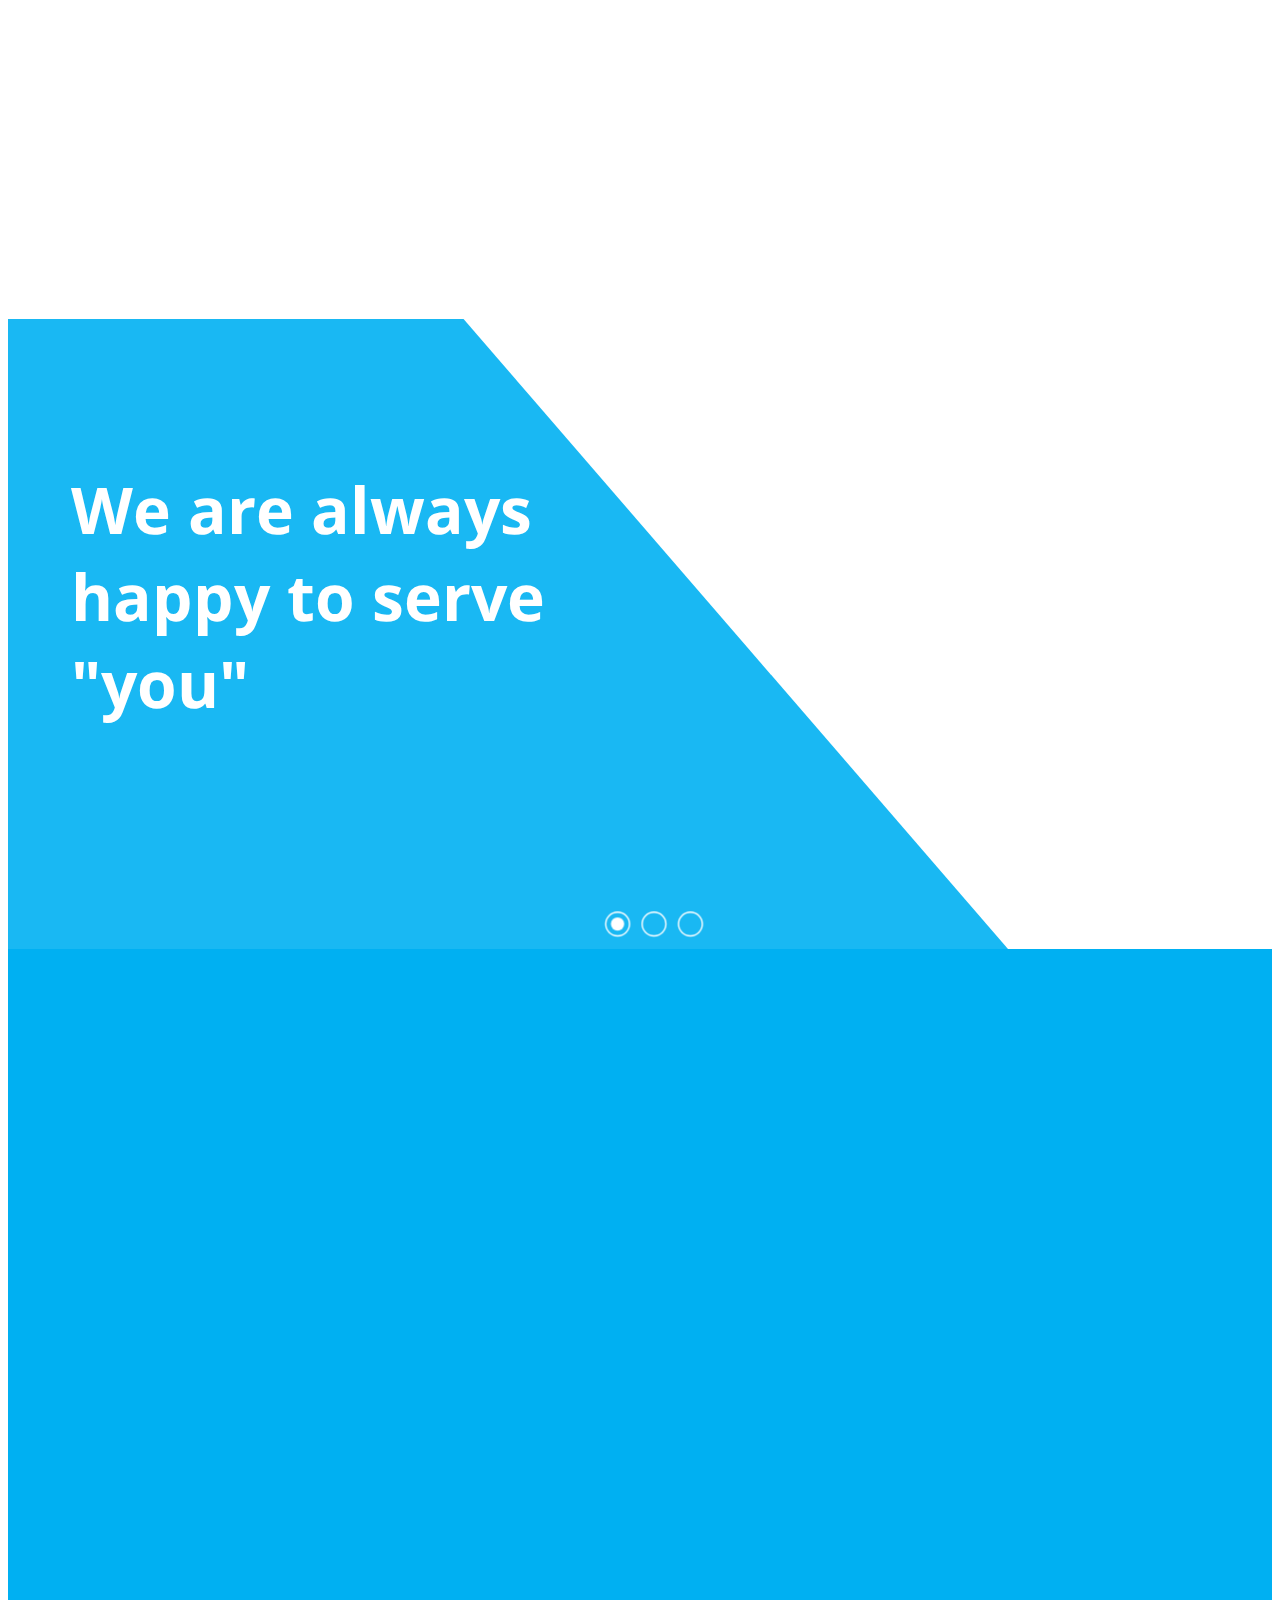
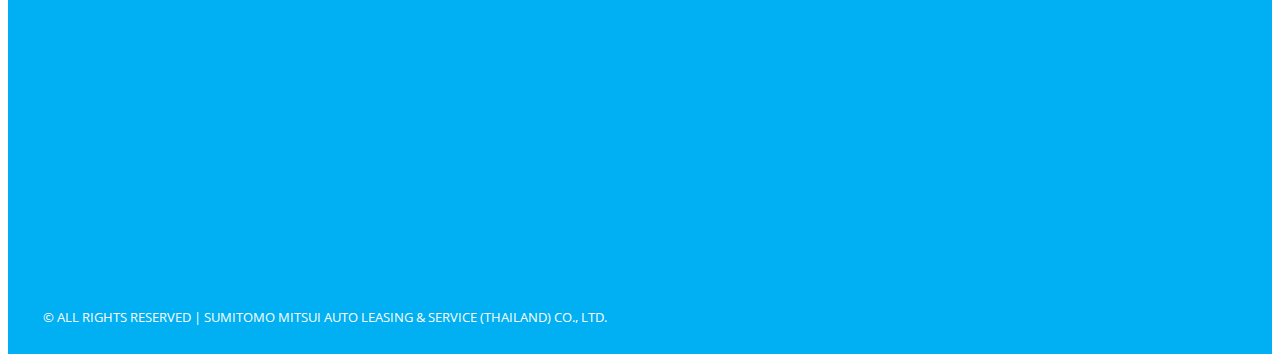
==== sumitomo-mitsui/index.html @ 1527c3fe "Add sumimoto" ====
<!doctype html>
<html lang="en">
  <head>
    <!-- Required meta tags -->
    <meta charset="utf-8">
    <meta name="viewport" content="width=device-width, initial-scale=1">
    <link rel="preconnect" href="https://fonts.googleapis.com">
    <link rel="preconnect" href="https://fonts.gstatic.com" crossorigin>
    <link href="https://fonts.googleapis.com/css2?family=Kanit:wght@100;200;300;400;500;600;700&family=Open+Sans:wght@300;400;600&display=swap" rel="stylesheet">

    <script src="https://code.jquery.com/jquery-3.6.0.min.js" integrity="sha256-/xUj+3OJU5yExlq6GSYGSHk7tPXikynS7ogEvDej/m4=" crossorigin="anonymous"></script>

    <style>
      /* General Css
      *****************************************/
      body, html{
        overflow-x: hidden;
        font-family: 'Open Sans', sans-serif!important;
      }


    </style>

    <link rel="stylesheet" href="asset/style.css">
    <link rel="stylesheet" href="asset/animate.css">
    <!-- Bootstrap CSS -->
    <link href="https://cdn.jsdelivr.net/npm/bootstrap@5.0.2/dist/css/bootstrap.min.css" rel="stylesheet" integrity="sha384-EVSTQN3/azprG1Anm3QDgpJLIm9Nao0Yz1ztcQTwFspd3yD65VohhpuuCOmLASjC" crossorigin="anonymous">

  <title>Sumitomo mitsui</title>
  </head>
  <body>
    <div class="menu-content">
      <div class="menu-content-frame">
            <div>
              <a class="nav-link active" href="#">home</a>
              <a class="nav-link" href="#">about us</a>
              <a class="nav-link" href="#">product & service</a>
              <a class="nav-link" href="#">news</a>
              <a class="nav-link" href="#">contact us</a>
              <a class="nav-link" href="#">careers</a>
            </div>
            <hr/>
            <div class="d-flex justify-content-center">
              <a class="nav-link language-select" href="#"><img class="wpml-ls-flag" src="https://smauto.co.th/wp-content/plugins/sitepress-multilingual-cms/res/flags/ja.png" alt=""> 日本語</a>
              <a class="nav-link language-select" href="#"><img class="wpml-ls-flag" src="https://smauto.co.th/wp-content/plugins/sitepress-multilingual-cms/res/flags/th.png" alt=""> ไทย</a>
            </div>
      </div>
    </div>
    <header>
      <div class="navbar">
        <div class="logo hasanimate fadeleft">
          <a href="#">
            <picture>
              <source media="(min-width: 1200px)" srcset="sources/logo/logo.jpg">
              <source media="(max-width: 1200px)" srcset="sources/logo/logo-mobile.jpg">
              <img src="sources/logo/logo-2.jpg">
            </picture>
          </a>
        </div>
        <div class="nav-desktop hasanimate faderight">
          <ul class="nav">
            <li class="nav-item">
              <a class="nav-link active" href="#">home</a>
            </li>
            <li class="nav-item">
              <a class="nav-link" href="#">about us</a>
            </li>
            <li class="nav-item">
              <a class="nav-link" href="#">product & service</a>
            </li>
            <li class="nav-item">
              <a class="nav-link" href="#">news</a>
            </li>
            <li class="nav-item">
              <a class="nav-link" href="#">contact us</a>
            </li>
            <li class="nav-item">
              <a class="nav-link" href="#">careers</a>
            </li>
            <li class="nav-item language-sep">
              <a class="nav-link language-select" href="#"><img class="wpml-ls-flag" src="https://smauto.co.th/wp-content/plugins/sitepress-multilingual-cms/res/flags/ja.png" alt=""> 日本語</a>
            </li>
            <li class="nav-item">
              <a class="nav-link language-select" href="#"><img class="wpml-ls-flag" src="https://smauto.co.th/wp-content/plugins/sitepress-multilingual-cms/res/flags/th.png" alt=""> ไทย</a>
            </li>
          </ul>
        </div>
        <div class="nav-mobile">
          <svg class="open-ham" viewBox="0 0 100 90" width="25" height="30">
            <rect width="100" height="10"></rect>
            <rect y="30" width="100" height="10"></rect>
            <rect y="60" width="100" height="10"></rect>
          </svg>
          <span class="open-ham">menu</span>
          <svg class="close-ham" viewPort="0 0 100 90" width="25" height="30">
              <line x1="1" y1="25"
                    x2="25" y2="1"
                    stroke="black"
                    stroke-width="2"/>
              <line x1="1" y1="1"
                    x2="25" y2="25"
                    stroke="black"
                    stroke-width="2"/>
          </svg>
        </div>
      </div>
    </header>

    <section id="herobanner">
      <div class="slider-container">
        <div class="slider-control left inactive"></div>
        <div class="slider-control right"></div>
        <ul class="slider-pagi p-0"></ul>
        <div class="slider">
          <div class="slide slide-0 active">
            <div class="slide__bg"></div>
            <div class="slide__content">
              <svg class="slide__overlay" viewBox="0 0 720 405" preserveAspectRatio="xMaxYMax slice">
                <path class="slide__overlay-path" d="M0,0 150,0 500,405 0,405" />
              </svg>
              <div class="slide__text">
                <h2 class="slide__text-heading">We are always happy to serve "you"</h2>
                <!-- <p class="slide__text-desc">Lorem ipsum dolor sit amet, consectetur adipisicing elit. Distinctio veniam minus illo debitis nihil animi facere, doloremque voluptate tempore quia. Lorem ipsum dolor sit amet, consectetur adipisicing elit. Distinctio veniam minus illo debitis nihil animi facere, doloremque voluptate tempore quia.</p> -->
              </div>
            </div>
          </div>
          <div class="slide slide-1 ">
            <div class="slide__bg"></div>
            <div class="slide__content">
              <svg class="slide__overlay" viewBox="0 0 720 405" preserveAspectRatio="xMaxYMax slice">
                <path class="slide__overlay-path" d="M0,0 150,0 500,405 0,405" />
              </svg>
              <div class="slide__text">
                <h2 class="slide__text-heading">Answer 24 network emegency call</h2>
                <!-- <p class="slide__text-desc">Lorem ipsum dolor sit amet, consectetur adipisicing elit. Distinctio veniam minus illo debitis nihil animi facere, doloremque voluptate tempore quia. Lorem ipsum dolor sit amet, consectetur adipisicing elit. Distinctio veniam minus illo debitis nihil animi facere, doloremque voluptate tempore quia.</p> -->
              </div>
            </div>
          </div>
          <div class="slide slide-2">
            <div class="slide__bg"></div>
            <div class="slide__content">
              <svg class="slide__overlay" viewBox="0 0 720 405" preserveAspectRatio="xMaxYMax slice">
                <path class="slide__overlay-path" d="M0,0 150,0 500,405 0,405" />
              </svg>
              <div class="slide__text">
                <h2 class="slide__text-heading">Driving beyond... with you</h2>
                <!-- <p class="slide__text-desc">Lorem ipsum dolor sit amet, consectetur adipisicing elit. Distinctio veniam minus illo debitis nihil animi facere, doloremque voluptate tempore quia. Lorem ipsum dolor sit amet, consectetur adipisicing elit. Distinctio veniam minus illo debitis nihil animi facere, doloremque voluptate tempore quia.</p> -->
              </div>
            </div>
          </div>
        </div>
      </div>
    </section>


    <footer>
      <div class="footer-frame">
        <div class="footer-contact row">
          <div class="col-12 col-md-3 col-lg-3 mb-5 mb-md-0 hasanimate fadeleft">
            <div class="foooter-img-frame">
              <img width="100%" src="sources/logo/logo-footer.png">
            </div>
          </div>
          <div class="col-12 col-md-4 col-lg-5 px-md-5 mb-5 mb-md-0 hasanimate fadeup">
            <div class="footer-contact-header">
              <h3>
                Quick link
              </h3>
              <hr/>
            </div>
            <div>
              <a href="#">
                <p>Home</p>
              </a>
            </div>
            <div>
              <a href="#">
                <p>About Us</p>
              </a>
            </div>
            <div>
              <a href="#">
                <p>Product & Service</p>
              </a>
            </div>
            <div>
              <a href="#">
                <p>News</p>
              </a>
            </div>
            <div>
              <a href="#">
                <p>Contact Us</p>
              </a>
            </div>
            <div>
              <a href="#">
                <p class="mb-0">Careers</p>
              </a>
            </div>
          </div>
          <div class="col-12 col-md-5 col-lg-4 px-md-5 hasanimate faderight">
            <div class="footer-contact-header">
              <h3>
                Contact
              </h3>
              <hr/>
            </div>
            <div>
              <p>
                <span>
                  <svg width="16" height="16" fill="currentColor" viewBox="0 0 16 16">
                    <path d="M8 16s6-5.686 6-10A6 6 0 0 0 2 6c0 4.314 6 10 6 10zm0-7a3 3 0 1 1 0-6 3 3 0 0 1 0 6z"/>
                  </svg>
                </span><span>161 Nantawan Building, 17th Floor, Rajdamri Rd., Lumpinee, Pathumwan, Bangkok 10330</span></p>
            </div>
            <div>
              <p>
                <span>
                  <svg width="16" height="16" fill="currentColor" viewBox="0 0 16 16">
                  <path d="M.05 3.555A2 2 0 0 1 2 2h12a2 2 0 0 1 1.95 1.555L8 8.414.05 3.555zM0 4.697v7.104l5.803-3.558L0 4.697zM6.761 8.83l-6.57 4.027A2 2 0 0 0 2 14h12a2 2 0 0 0 1.808-1.144l-6.57-4.027L8 9.586l-1.239-.757zm3.436-.586L16 11.801V4.697l-5.803 3.546z"/>
                  </svg>
                </span><span>sales@smauto.co.th</span></p>
            </div>
            <div>
              <p>
              <span>
                  <svg width="16" height="16" fill="currentColor" viewBox="0 0 16 16">
                  <path fill-rule="evenodd" d="M1.885.511a1.745 1.745 0 0 1 2.61.163L6.29 2.98c.329.423.445.974.315 1.494l-.547 2.19a.678.678 0 0 0 .178.643l2.457 2.457a.678.678 0 0 0 .644.178l2.189-.547a1.745 1.745 0 0 1 1.494.315l2.306 1.794c.829.645.905 1.87.163 2.611l-1.034 1.034c-.74.74-1.846 1.065-2.877.702a18.634 18.634 0 0 1-7.01-4.42 18.634 18.634 0 0 1-4.42-7.009c-.362-1.03-.037-2.137.703-2.877L1.885.511z"/>
                  </svg>
              </span><span>0-2252-9511</span></p>
            </div>
            <div>
              <p>
                <span class="fax">
                  <svg height="1792" viewBox="0 0 1792 1792" fill="currentColor" width="1792" xmlns="http://www.w3.org/2000/svg">
                    <path d="M288 384q66 0 113 47t47 113v1088q0 66-47 113t-113 47h-128q-66 0-113-47t-47-113v-1088q0-66 47-113t113-47h128zm1376 163q58 34 93 93t35 128v768q0 106-75 181t-181 75h-864q-66 0-113-47t-47-113v-1536q0-40 28-68t68-28h672q40 0 88 20t76 48l152 152q28 28 48 76t20 88v163zm-736 989v-128q0-14-9-23t-23-9h-128q-14 0-23 9t-9 23v128q0 14 9 23t23 9h128q14 0 23-9t9-23zm0-256v-128q0-14-9-23t-23-9h-128q-14 0-23 9t-9 23v128q0 14 9 23t23 9h128q14 0 23-9t9-23zm0-256v-128q0-14-9-23t-23-9h-128q-14 0-23 9t-9 23v128q0 14 9 23t23 9h128q14 0 23-9t9-23zm256 512v-128q0-14-9-23t-23-9h-128q-14 0-23 9t-9 23v128q0 14 9 23t23 9h128q14 0 23-9t9-23zm0-256v-128q0-14-9-23t-23-9h-128q-14 0-23 9t-9 23v128q0 14 9 23t23 9h128q14 0 23-9t9-23zm0-256v-128q0-14-9-23t-23-9h-128q-14 0-23 9t-9 23v128q0 14 9 23t23 9h128q14 0 23-9t9-23zm256 512v-128q0-14-9-23t-23-9h-128q-14 0-23 9t-9 23v128q0 14 9 23t23 9h128q14 0 23-9t9-23zm0-256v-128q0-14-9-23t-23-9h-128q-14 0-23 9t-9 23v128q0 14 9 23t23 9h128q14 0 23-9t9-23zm0-256v-128q0-14-9-23t-23-9h-128q-14 0-23 9t-9 23v128q0 14 9 23t23 9h128q14 0 23-9t9-23zm96-384v-256h-160q-40 0-68-28t-28-68v-160h-640v512h896z"/>
                  </svg>
                </span><span>0-2255-3130</span></p>
            </div>
            <div>
              <p>
              <span>
                <svg width="16" height="16" fill="currentColor" viewBox="0 0 16 16">
                <path d="M.05 3.555A2 2 0 0 1 2 2h12a2 2 0 0 1 1.95 1.555L8 8.414.05 3.555zM0 4.697v7.104l5.803-3.558L0 4.697zM6.761 8.83l-6.57 4.027A2 2 0 0 0 2 14h12a2 2 0 0 0 1.808-1.144l-6.57-4.027L8 9.586l-1.239-.757zm3.436-.586L16 11.801V4.697l-5.803 3.546z"/>
                </svg>
              </span><span>japandesk@smauto.co.th</span></p>
            </div>
            <div>
              <p>
                <span>
                  <svg width="16" height="16" fill="currentColor" viewBox="0 0 16 16">
                  <path fill-rule="evenodd" d="M1.885.511a1.745 1.745 0 0 1 2.61.163L6.29 2.98c.329.423.445.974.315 1.494l-.547 2.19a.678.678 0 0 0 .178.643l2.457 2.457a.678.678 0 0 0 .644.178l2.189-.547a1.745 1.745 0 0 1 1.494.315l2.306 1.794c.829.645.905 1.87.163 2.611l-1.034 1.034c-.74.74-1.846 1.065-2.877.702a18.634 18.634 0 0 1-7.01-4.42 18.634 18.634 0 0 1-4.42-7.009c-.362-1.03-.037-2.137.703-2.877L1.885.511z"/>
                  </svg>
                </span><span>0-2252-9511 ext.5206</span></p>
            </div>

            <div class="footer-contact-header mt-5">
              <h4>
                Apply job
              </h4>
              <hr/>
            </div>
            <div>
              <p>
              <span>
                <svg width="16" height="16" fill="currentColor" viewBox="0 0 16 16">
                <path d="M.05 3.555A2 2 0 0 1 2 2h12a2 2 0 0 1 1.95 1.555L8 8.414.05 3.555zM0 4.697v7.104l5.803-3.558L0 4.697zM6.761 8.83l-6.57 4.027A2 2 0 0 0 2 14h12a2 2 0 0 0 1.808-1.144l-6.57-4.027L8 9.586l-1.239-.757zm3.436-.586L16 11.801V4.697l-5.803 3.546z"/>
                </svg>
              </span><span>recruitment@smauto.co.th</span></p>
            </div>
          </div>
          <div class="col-12">
            <div class="copy-right mt-3">
              <p>
                © ALL RIGHTS RESERVED |  SUMITOMO MITSUI AUTO LEASING & SERVICE (THAILAND) CO., LTD.
              </p>
            </div>
          </div>
        </div>
      </div>
    </footer>

    <script>
    $(document).ready(function() {
      $(".open-ham, .close-ham").on('click', function(){
        $("body").toggleClass('expandmenu');
      });
      /* slide js
      *****************************************/
      var $slider = $(".slider"),
          $slideBGs = $(".slide__bg"),
          diff = 0,
          curSlide = 0,
          numOfSlides = $(".slide").length-1,
          animating = false,
          animTime = 500,
          autoSlideTimeout,
          autoSlideDelay = 6000,
          $pagination = $(".slider-pagi");

      function createBullets() {
        for (var i = 0; i < numOfSlides+1; i++) {
          var $li = $("<li class='slider-pagi__elem'></li>");
          $li.addClass("slider-pagi__elem-"+i).data("page", i);
          if (!i) $li.addClass("active");
          $pagination.append($li);
        }
      };
      createBullets();
      function manageControls() {
        $(".slider-control").removeClass("inactive");
        if (!curSlide) $(".slider-control.left").addClass("inactive");
        if (curSlide === numOfSlides) $(".slider-control.right").addClass("inactive");
      };
      function autoSlide() {
        autoSlideTimeout = setTimeout(function() {
          curSlide++;
          if (curSlide > numOfSlides) curSlide = 0;
          changeSlides();
        }, autoSlideDelay);
      };
      autoSlide();
      function changeSlides(instant) {
        if (!instant) {
          animating = true;
          manageControls();
          $slider.addClass("animating");
          $slider.css("top");
          $(".slide").removeClass("active");
          $(".slide-"+curSlide).addClass("active");
          setTimeout(function() {
            $slider.removeClass("animating");
            animating = false;
          }, animTime);
        }
        window.clearTimeout(autoSlideTimeout);
        $(".slider-pagi__elem").removeClass("active");
        $(".slider-pagi__elem-"+curSlide).addClass("active");
        $slider.css("transform", "translate3d("+ -curSlide*100 +"%,0,0)");
        $slideBGs.css("transform", "translate3d("+ curSlide*50 +"%,0,0)");
        diff = 0;
        autoSlide();
      }
      function navigateLeft() {
        if (animating) return;
        if (curSlide > 0) curSlide--;
        changeSlides();
      }
      function navigateRight() {
        if (animating) return;
        if (curSlide < numOfSlides) curSlide++;
        changeSlides();
      }
      $(document).on("mousedown touchstart", ".slider", function(e) {
        if (animating) return;
        window.clearTimeout(autoSlideTimeout);
        var startX = e.pageX || e.originalEvent.touches[0].pageX,
            winW = $(window).width();
        diff = 0;
        $(document).on("mousemove touchmove", function(e) {
          var x = e.pageX || e.originalEvent.touches[0].pageX;
          diff = (startX - x) / winW * 70;
          if ((!curSlide && diff < 0) || (curSlide === numOfSlides && diff > 0)) diff /= 2;
          $slider.css("transform", "translate3d("+ (-curSlide*100 - diff) +"%,0,0)");
          $slideBGs.css("transform", "translate3d("+ (curSlide*50 + diff/2) +"%,0,0)");
        });
      });
      $(document).on("mouseup touchend", function(e) {
        $(document).off("mousemove touchmove");
        if (animating) return;
        if (!diff) {
          changeSlides(true);
          return;
        }
        if (diff > -8 && diff < 8) {
          changeSlides();
          return;
        }
        if (diff <= -8) {
          navigateLeft();
        }
        if (diff >= 8) {
          navigateRight();
        }
      });
      $(document).on("click", ".slider-control", function() {
        if ($(this).hasClass("left")) {
          navigateLeft();
        } else {
          navigateRight();
        }
      });
      $(document).on("click", ".slider-pagi__elem", function() {
        curSlide = $(this).data("page");
        changeSlides();
      });
    });
    </script>

    <script src="https://cdn.jsdelivr.net/npm/bootstrap@5.0.2/dist/js/bootstrap.bundle.min.js" integrity="sha384-MrcW6ZMFYlzcLA8Nl+NtUVF0sA7MsXsP1UyJoMp4YLEuNSfAP+JcXn/tWtIaxVXM" crossorigin="anonymous"></script>
    <script>
      /* Paddingtop function
      *****************************************/
      $(window).on('resize load', function (){
        setTimeout(function(){
          var headerheight = $("header").innerHeight();
          $("#herobanner").css("padding-top", headerheight + 'px');
        }, 300);
      });

      /* Animate function
      *****************************************/
      $(window).on('scroll load', function (){
        	let elem = $('.hasanimate');
        	let isAnimate = 'active';
        	elem.each(function () {
        	let elemOffset = $(this).offset().top;
        	let scrollPos = $(window).scrollTop();
        	let wh = $(window).height();
        	if(scrollPos > elemOffset - wh + (wh / 3) ){
        		$(this).addClass(isAnimate);
        	}
        });
      });

      /* smooth scroll
      *****************************************/
      $('a[href^="#"]').click(function(event) {
      	var id = $(this).attr("href");
      	var ww = $(window).outerWidth();
      	if (ww < 751){
      		var offset = 58;
      	} else {
      		var offset = 77;
      	}
      	var target = $(id).offset().top - offset;
      	$('html, body').animate({scrollTop:target}, 500);
      	event.preventDefault();
      	return false;
      });

      $(".menu-content-frame .left-menu .menu-list .nav-link").on('click', function(){
          $("body").removeClass("menuexpand");
      });


    </script>

  </body>
</html>
---- sumitomo-mitsui/asset/style.css ----
/* Nav
*****************************************/
header{
  position: fixed!important;
  background-color: #ffffff;
  width: 100%;
  z-index: 20;
}
.navbar{
  padding: 0px 1vw;
  max-width: 1200px;
  margin: auto;
  text-transform: uppercase;
}
.navbar .logo img{
  max-width: 230px;
}
.navbar li{
  padding: 0px 15px;
}
.navbar .nav-link{
  position:relative;
  font-size: 1rem;
  line-height: 1;
  color:#000000;
  padding: 0;
}
.navbar .nav-link:not(.language-select)::after {
    position: absolute;
    bottom: -2px;
    left: 0;
    content: "";
    width: 100%;
    height: 1px;
    background: #00adee;
    transform: scale(0, 1);
    transform-origin: right top;
    transition: transform 0.3s;
}
.navbar .nav-link:hover{
  color:#00adee;
}
.navbar .nav-link:not(.language-select):hover::after {
    transform-origin: left top;
    transform: scale(1, 1);
}
.navbar .nav-link:not(.language-select).active{
  color:#00adee;
  font-weight: 600;
}
.navbar .nav-link:not(.language-select).active::after {
    transform-origin: left top;
    transform: scale(1, 1);
}
li.language-sep{
  border-left:1px solid #000000;
  padding-right:0px;
}
.nav-mobile, .menu-content-frame{
  display: none;
}
@media(max-width:1200px){
  .navbar .logo img{
    max-width: 100px;
  }
}
@media(max-width:992px){
  .navbar{
    padding: 0px 5vw;
  }
  .nav-desktop{
    display: none;
  }
  .nav-mobile{
    display: block;
    color:#000000;
    margin-top:21px;
  }
  .nav-mobile svg{
    fill:#000000;
  }
  .menu-content-frame{
    text-align: center;
    display: flex;
    background-color:#ffffff;
    width:100vw;
    height:0vh;
    overflow-y: scroll;
    position:fixed;
    justify-content: center;
    flex-direction: column;
    z-index: 10;
    pointer-events: none;
    opacity: 0;
  }
  .menu-content-frame hr{
    width: 0vw;
    margin:10px auto;
    transition: all 1.5s ease-in-out;
  }
  .menu-content-frame a.nav-link{
    display: block;
    color:#000000;
    font-size: 1.5rem;
    font-family: 'Open Sans', sans-serif!important;
    text-transform: uppercase;
    margin: 20px 0px;
    opacity: 0;
    transform: translatey(-100px);
    transition: all 0.5s ease-in-out;
  }
  .menu-content-frame a.nav-link.active{
    color:#00adee;
    text-decoration: underline;;
  }
  .navbar{
    padding: 0px 2vw!important;
  }
  .navbar .logo img{
    max-width: 120px;
  }
  .nav-mobile{
    margin-top:15px;
  }
  .ham:hover, .close-ham:hover{
    cursor:pointer;
  }
  .close-ham{
    display: none;
    font-family: 'Kanit', sans-serif!important;
    font-size: 2rem;
    line-height: 1;
  }
  .expandmenu .open-ham{
    display: none;
  }
  .open-ham{
    display: inline-block;
  }
  .expandmenu .close-ham{
    display: inline-block;
  }
  .expandmenu .menu-content-frame{
    height:100vh;
    opacity: 1;
    pointer-events: unset;
  }
  .expandmenu .menu-content-frame hr{
    width: 70vw;
  }
  .expandmenu .menu-content-frame a.nav-link{
    opacity: 1;
    transform: translatey(0);
  }

}
@media(max-width:500px){
  .navbar .logo img{
    max-width: 90px;
  }
  .menu-content-frame a.nav-link{
    font-size: 1.2rem;
    margin: 7px 0px;
  }
}


/* Footer
*****************************************/
footer{
  overflow-y: hidden;
  padding:30px 35px 15px 35px;
  /* background-color:#f3faff; */
  background-color: #00b0f2;
  color:#ffffff;
}
footer .footer-frame{
  max-width: 1200px;
  margin: 0 auto;
}
footer .footer-contact-header h3{
  margin-bottom:0px;
  padding-bottom:0px;
  font-weight: 700;
}
footer .footer-contact-header hr{
  margin: 5px 0px 20px 0px;
  height:2px;
  width: 100%;
  background-color: #ffffff;
}
footer .footer-contact-header p{
  font-size:1.1rem;
}
footer p{
  display: flex;
}
footer a{
  color:#ffffff;
  text-decoration:none;
}
footer a:hover{
  color:#ffffff;
  text-decoration:underline;
}
footer p span:last-of-type{
  padding-left:15px;
}
.foooter-img-frame{
  background-color: #ffffff;
  padding: 12px;
  border-radius: 5px;
}
.copy-right{
  font-size: 0.8rem;
}
.fax svg{
  width:16px;
  height:16px;
}

@media(max-width:500px){
  footer{
    padding:25px 20px 0px 20px;
  }
}



/* Slide Css
*****************************************/
.slider-container {
  position: relative;
  height: 70vh;
  -webkit-user-select: none;
     -moz-user-select: none;
      -ms-user-select: none;
          user-select: none;
  cursor: all-scroll;
}
.slider-control {
  z-index: 2;
  position: absolute;
  top: 0;
  width: 12%;
  height: 100%;
  transition: opacity 0.3s;
  will-change: opacity;
  opacity: 0;
}
.slider-control.inactive:hover {
  cursor: auto;
}
.slider-control:not(.inactive):hover {
  opacity: 1;
  cursor: pointer;
}
.slider-control.left {
  left: 0;
  background: linear-gradient(to right, rgba(0, 0, 0, 0.18) 0%, rgba(0, 0, 0, 0) 100%);
}
.slider-control.right {
  right: 0;
  background: linear-gradient(to right, rgba(0, 0, 0, 0) 0%, rgba(0, 0, 0, 0.18) 100%);
}
.slider-pagi {
  position: absolute;
  z-index: 3;
  left: 50%;
  margin: 0;
  bottom: 1%;
  transform: translateX(-50%) scale(0.7);
  font-size: 0;
  list-style-type: none;
}
.slider-pagi__elem {
  position: relative;
  display: inline-block;
  vertical-align: top;
  width: 2rem;
  height: 2rem;
  margin: 0 0.5rem;
  border-radius: 50%;
  border: 2px solid #fff;
  cursor: pointer;
}
.slider-pagi__elem:before {
  content: "";
  position: absolute;
  left: 50%;
  top: 50%;
  width: 1.2rem;
  height: 1.2rem;
  background: #fff;
  border-radius: 50%;
  transition: transform 0.3s;
  transform: translate(-50%, -50%) scale(0);
}
.slider-pagi__elem.active:before, .slider-pagi__elem:hover:before {
  transform: translate(-50%, -50%) scale(1);
}
.slider {
  z-index: 1;
  position: relative;
  height: 100%;
}
.slider.animating {
  transition: transform 0.5s;
  will-change: transform;
}
.slider.animating .slide__bg {
  transition: transform 0.5s;
  will-change: transform;
}
.slide {
  position: absolute;
  top: 0;
  width: 100%;
  height: 100%;
  overflow: hidden;
}
.slide.active .slide__overlay,
.slide.active .slide__text {
  opacity: 1;
  transform: translateX(0);
}
.slide__bg {
  position: absolute;
  top: 0;
  left: -50%;
  width: 100%;
  height: 100%;
  background-size: cover;
  background-position: center;
  will-change: transform;
}
.slide:nth-child(1) {
  left: 0;
}
.slide:nth-child(1) .slide__bg {
  left: 0;
  background-image: url("../sources/people-vehicle-dealership-buying-new-car.jpg");
}
.slide:nth-child(1) .slide__overlay-path {
  fill: #00b0f2;
}
@media (max-width: 991px) {
  .slide:nth-child(1) .slide__text {
    background-color: rgb(0 176 242 / 70%);
  }
}
.slide:nth-child(2) {
  left: 100%;
}
.slide:nth-child(2) .slide__bg {
  left: -50%;
  background-image: url("../sources/young-people-working-call-center-new-deals-is-coming.jpg");
}
.slide:nth-child(2) .slide__overlay-path {
  fill: #00b0f2;
}
@media (max-width: 991px) {
  .slide:nth-child(2) .slide__text {
    background-color: rgb(0 176 242 / 70%);
  }
}
.slide:nth-child(3) {
  left: 200%;
}
.slide:nth-child(3) .slide__bg {
  left: -100%;
  background-image: url("../sources/car-driving-through-road-forest-surrounded-by-trees-sunlight.jpg");
}
.slide:nth-child(3) .slide__overlay-path {
  fill: #00b0f2;
}
@media (max-width: 991px) {
  .slide:nth-child(3) .slide__text {
    background-color: rgb(0 176 242 / 70%);
  }
}
.slide__content {
  position: absolute;
  top: 0;
  left: 0;
  width: 100%;
  height: 100%;
}
.slide__overlay {
  position: absolute;
  bottom: 0;
  left: 0;
  height: 100%;
  min-height: 810px;
  transition: transform 0.5s 0.5s, opacity 0.2s 0.5s;
  will-change: transform, opacity;
  transform: translate3d(-20%, 0, 0);
  opacity: 0;
}
@media (max-width: 991px) {
  .slide__overlay {
    display: none;
  }
}
.slide__overlay path {
  opacity: 0.9;
}
.slide__text {
  position: absolute;
  max-width: 600px;
  width: 50%;
  bottom: 30%;
  left: 5%;
  color: #fff;
  transition: transform 0.5s 0.8s, opacity 0.5s 0.8s;
  will-change: transform, opacity;
  transform: translateY(-50%);
  opacity: 0;
}
@media (max-width: 991px) {
  .slide__text {
    left: 0;
    bottom: 0;
    max-width: 100%;
    width: 100%;
    height: 40%;
    text-align: center;
    transform: translateY(50%);
    transition: transform 0.5s 0.5s, opacity 0.5s 0.5s;
    padding: 10% 1rem 0 1rem;
  }
}
.slide__text-heading {
  font-size: 4rem;
  margin-bottom: 2rem;
}
@media (max-width: 991px) {
  .slide__text-heading {
    line-height: 1.5;
    font-size: 2rem;
  }
}
@media (max-width:500px) {
  .slide__text-heading {
    font-size: 1.5rem;
  }
}
.slide__text-desc {
  font-size: 1.5rem;
  margin-bottom: 1.5rem;
}
@media (max-width: 991px) {
  .slide__text-desc {
    display: none;
  }
}
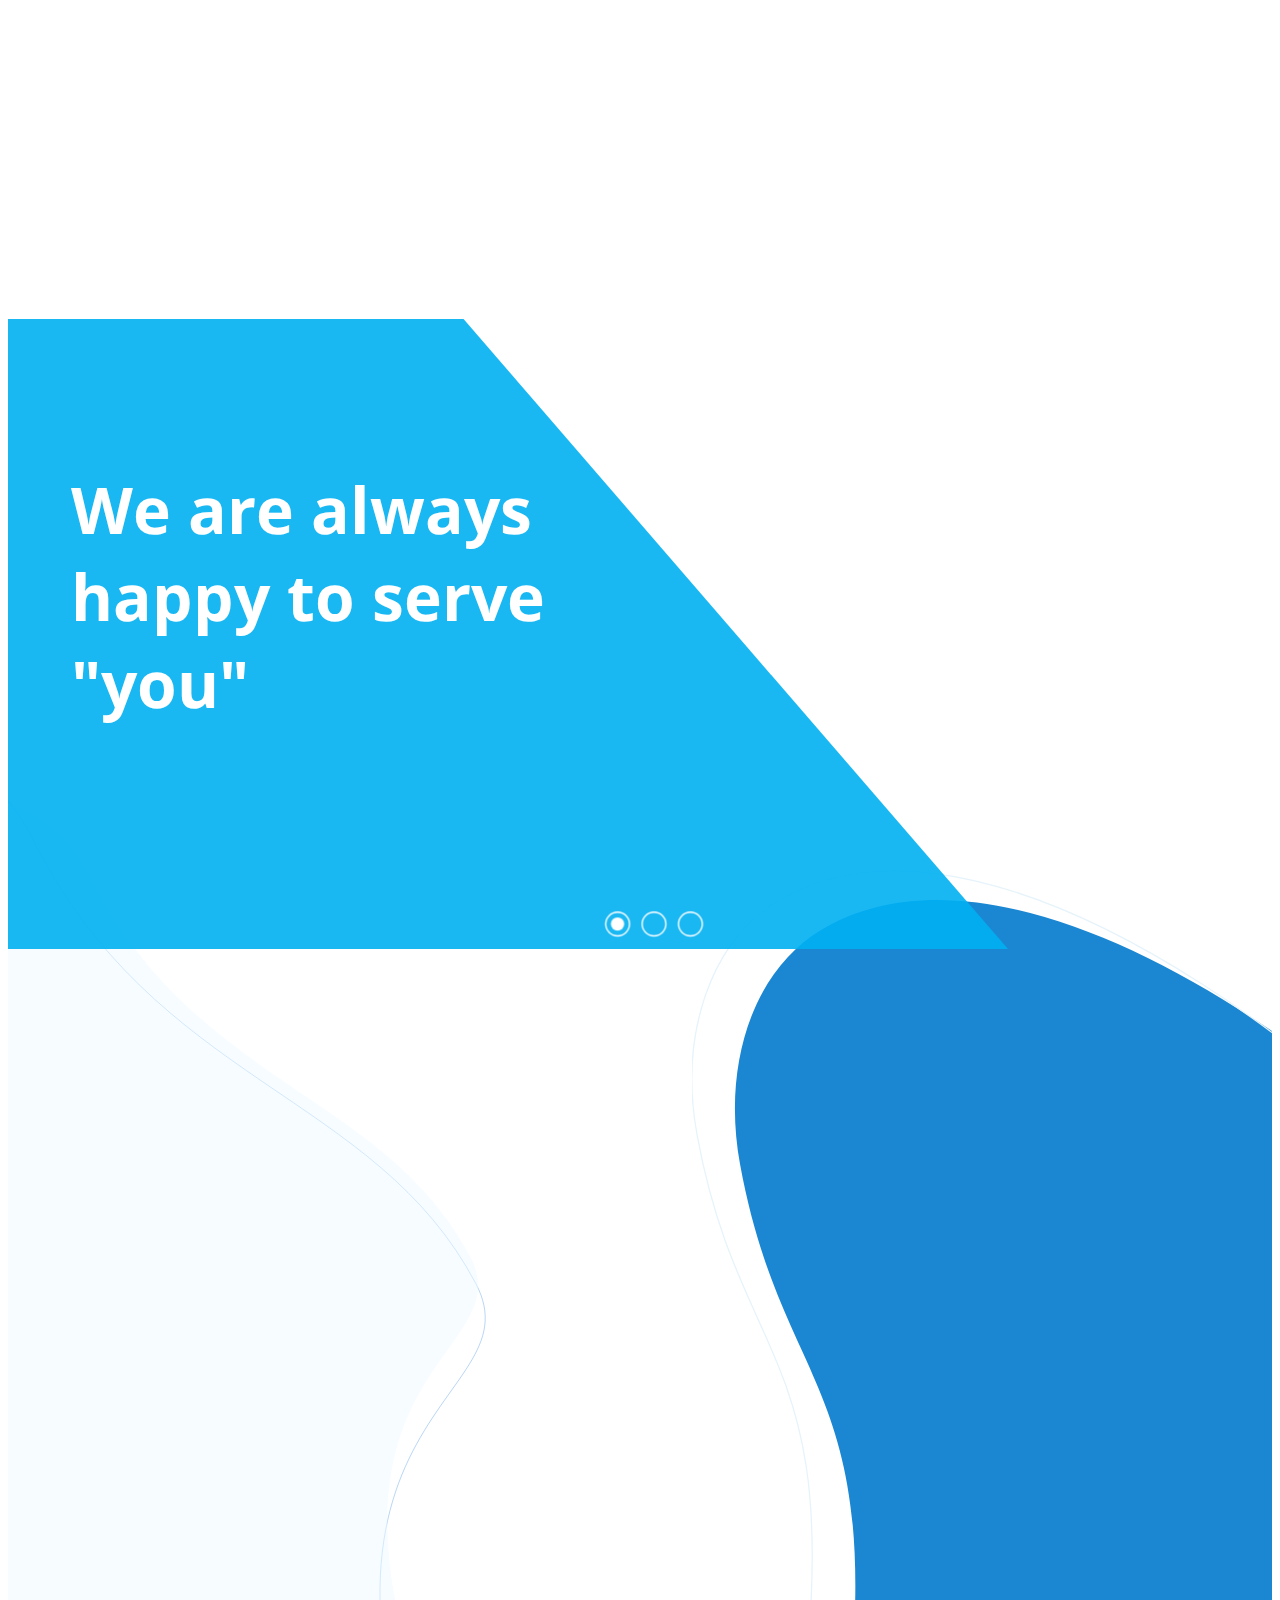
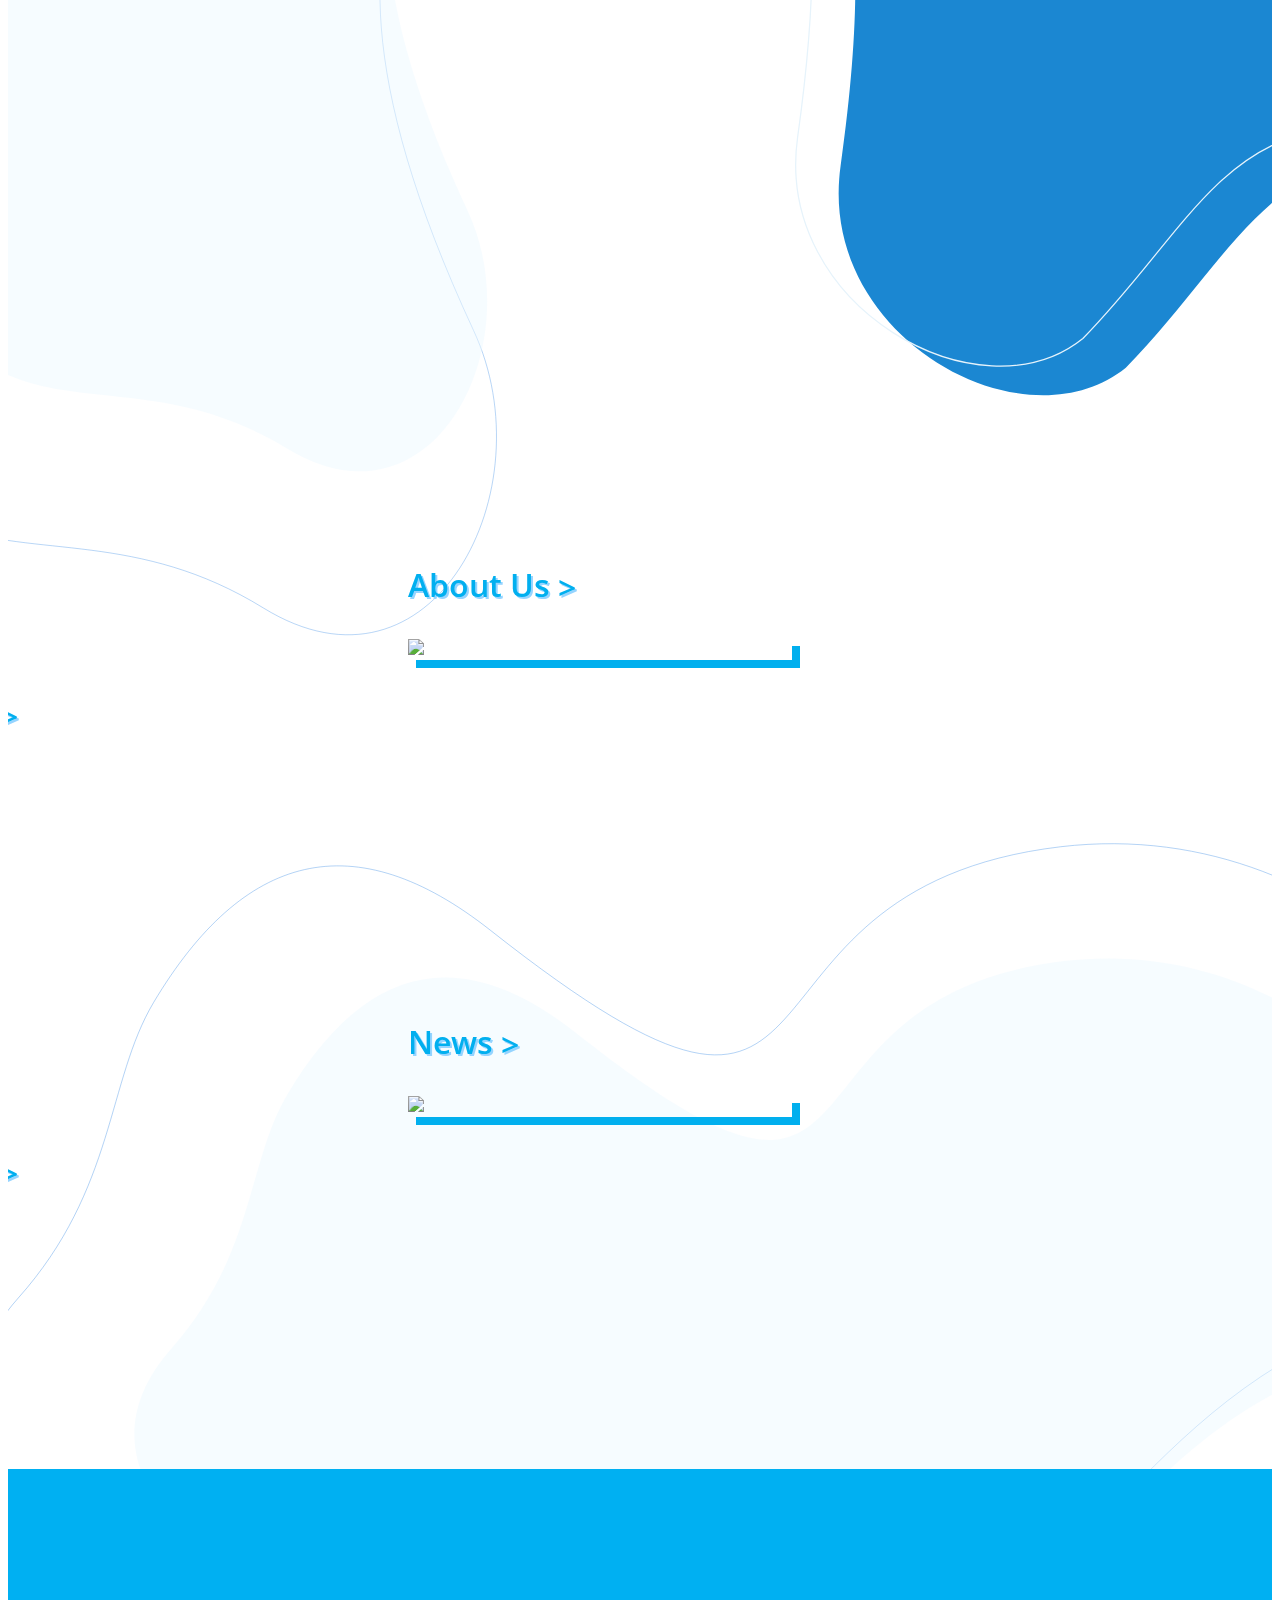
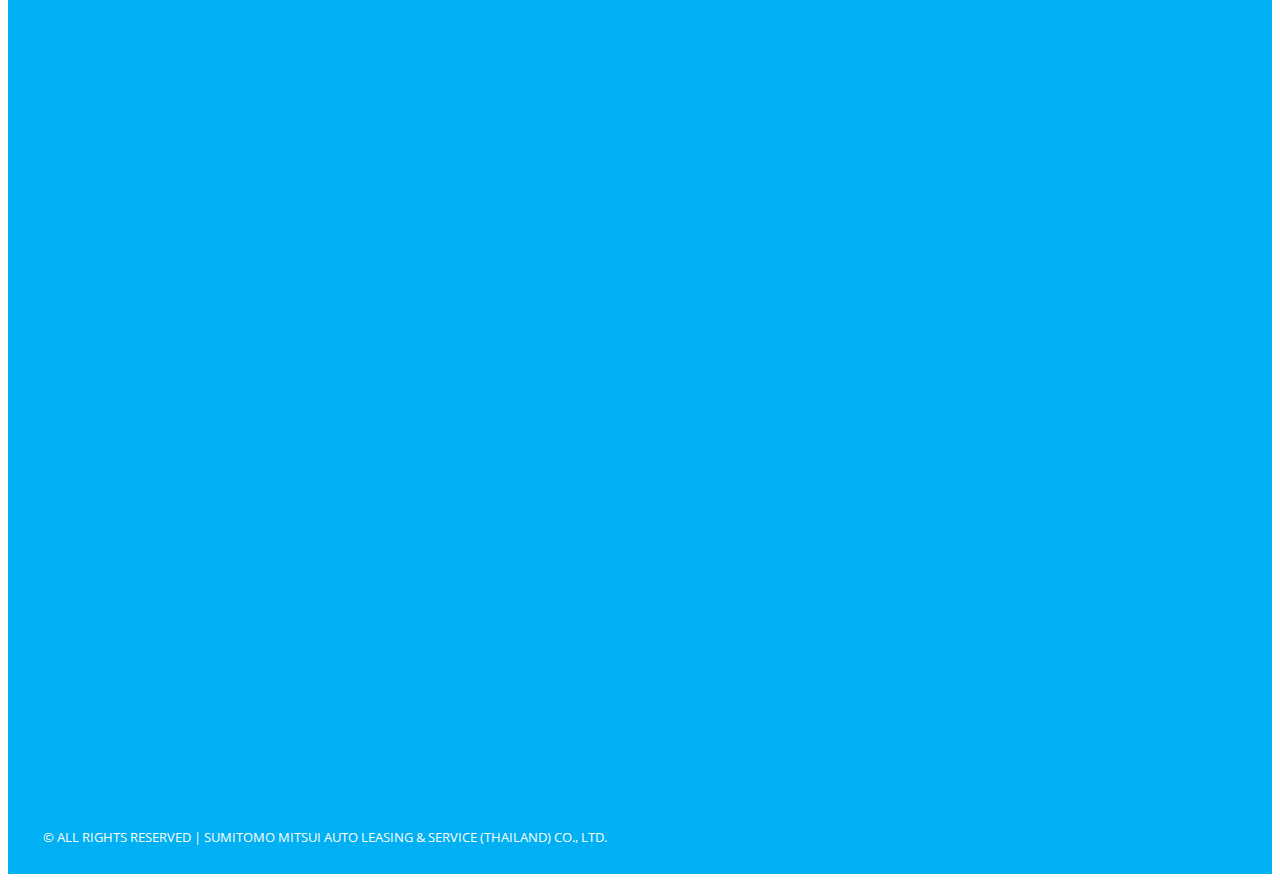
==== commit 07ac00f0: "Update Sumimoto" ====
--- a/sumitomo-mitsui/index.html
+++ b/sumitomo-mitsui/index.html
@@ -17,8 +17,26 @@
         overflow-x: hidden;
         font-family: 'Open Sans', sans-serif!important;
       }
-
-
+      .order-6{
+          order: 6!important;
+      }
+      .order-7{
+          order: 7!important;
+      }
+      .order-8 {
+          order: 8!important;
+      }
+      @media (min-width: 768px){
+        .order-md-6 {
+            order: 6!important;
+        }
+        .order-md-7 {
+            order: 7!important;
+        }
+        .order-md-8 {
+            order: 8!important;
+        }
+      }
     </style>
 
     <link rel="stylesheet" href="asset/style.css">
@@ -120,7 +138,6 @@
               </svg>
               <div class="slide__text">
                 <h2 class="slide__text-heading">We are always happy to serve "you"</h2>
-                <!-- <p class="slide__text-desc">Lorem ipsum dolor sit amet, consectetur adipisicing elit. Distinctio veniam minus illo debitis nihil animi facere, doloremque voluptate tempore quia. Lorem ipsum dolor sit amet, consectetur adipisicing elit. Distinctio veniam minus illo debitis nihil animi facere, doloremque voluptate tempore quia.</p> -->
               </div>
             </div>
           </div>
@@ -132,7 +149,6 @@
               </svg>
               <div class="slide__text">
                 <h2 class="slide__text-heading">Answer 24 network emegency call</h2>
-                <!-- <p class="slide__text-desc">Lorem ipsum dolor sit amet, consectetur adipisicing elit. Distinctio veniam minus illo debitis nihil animi facere, doloremque voluptate tempore quia. Lorem ipsum dolor sit amet, consectetur adipisicing elit. Distinctio veniam minus illo debitis nihil animi facere, doloremque voluptate tempore quia.</p> -->
               </div>
             </div>
           </div>
@@ -144,7 +160,6 @@
               </svg>
               <div class="slide__text">
                 <h2 class="slide__text-heading">Driving beyond... with you</h2>
-                <!-- <p class="slide__text-desc">Lorem ipsum dolor sit amet, consectetur adipisicing elit. Distinctio veniam minus illo debitis nihil animi facere, doloremque voluptate tempore quia. Lorem ipsum dolor sit amet, consectetur adipisicing elit. Distinctio veniam minus illo debitis nihil animi facere, doloremque voluptate tempore quia.</p> -->
               </div>
             </div>
           </div>
@@ -152,6 +167,96 @@
       </div>
     </section>
 
+
+    <section id="welcome">
+      <div class="bluegoo">
+        <img src="sources/bluegoo.svg">
+      </div>
+      <div class="container">
+        <div class="welcome-header-text">
+          <h2 class="welcome-text hasanimate fadeleft">Welcome To</h2>
+          <h2 class="welcome-compamy hasanimate fadeleft">Sumimoto Mitsui Auto Leasing & Service</h2>
+        </div>
+        <div  class="welcome-details-text">
+          <p class="hasanimate fadeleft">
+            Among the merits a company can realize by car leasing instead of buying them, perhaps the most attractive is the saving from reducing multi work of maintenance and management. Sumitomo Mitsui Auto Leasing & Service (Thailand) Co., Ltd. (SMAT) had advised customer the best solution in management of vehicles.
+          </p>
+          <p class="hasanimate fadeleft">
+            As the leading fleet and vehicle management company, our goal is to deliver the best offer to our customer and to the market. Whatever your requirement, you can be assured that SMAT will design special package to serve you and your business effectively.
+          </p>
+        </div>
+      </div>
+      <div class="lightbluegoo">
+        <img src="sources/lightbluegoo.svg">
+      </div>
+    </section>
+
+    <section id="portal">
+      <div class="lightbluegoo-2">
+        <img src="sources/lightbluegoo.svg">
+      </div>
+      <div class="container">
+        <div class="row">
+          <div class="col-12 col-md-6 mb-5 order-1">
+            <div class="moveinleft">
+              <div class="protal-img">
+                <img src="sources/silhouette-confident-businesspeople.jpg"/>
+              </div>
+            </div>
+          </div>
+          <div class="col-12 col-md-6 mb-5 order-2 text-col">
+            <div class="moveinright">
+              <div class="protal-details">
+                <a href=""><p>About Us <span>></span></p></a>
+              </div>
+            </div>
+          </div>
+          <div class="col-12 col-md-6 mb-5 order-3 order-md-4">
+            <div class="moveinright">
+              <div class="protal-img">
+                <img src="sources/luxury-car-interior.jpg"/>
+              </div>
+            </div>
+          </div>
+          <div class="col-12 col-md-6 mb-5 order-4 order-md-3 text-col left">
+            <div class="moveinleft">
+              <div class="protal-details">
+                <a href=""><p>Product & Service <span>></span></p></a>
+              </div>
+            </div>
+          </div>
+          <div class="col-12 col-md-6 mb-5 order-5 order-md-6">
+            <div class="moveinleft">
+              <div class="protal-img">
+                <img src="sources/globe-technology-business-with-gradient-wallpaper.jpg"/>
+              </div>
+            </div>
+          </div>
+          <div class="col-12 col-md-6 mb-5 order-6 order-md-5 text-col">
+            <div class="moveinright">
+              <div class="protal-details">
+                <a href=""><p>News <span>></span></p></a>
+              </div>
+            </div>
+          </div>
+          <div class="col-12 col-md-6 mb-5 order-7 order-md-8">
+            <div class="moveinright">
+              <div class="protal-img">
+                <img src="sources/touch-technology-business-using-background.jpg"/>
+              </div>
+            </div>
+          </div>
+          <div class="col-12 col-md-6 mb-5 order-8 order-md-7 text-col left">
+            <div class="moveinleft">
+              <div class="protal-details">
+                <a href=""><p>Contact Us <span>></span></p></a>
+              </div>
+            </div>
+          </div>
+
+        </div>
+      </div>
+    </section>
 
     <footer>
       <div class="footer-frame">
@@ -408,7 +513,6 @@
           $("#herobanner").css("padding-top", headerheight + 'px');
         }, 300);
       });
-
       /* Animate function
       *****************************************/
       $(window).on('scroll load', function (){
@@ -443,9 +547,34 @@
       $(".menu-content-frame .left-menu .menu-list .nav-link").on('click', function(){
           $("body").removeClass("menuexpand");
       });
-
-
     </script>
+
+    <script src="asset/animate.js"></script>
+    <script>
+      window.onload = function () {
+        lax.init()
+        lax.addDriver('scrollY', function () {
+          return window.scrollY
+        })
+        lax.addElements('.moveinleft', {
+          scrollY: {
+            translateX: [
+              ["elInY", "elCenterY-200", "elOutY-400"],
+              ['-400', '0', 0]
+            ]
+          }
+        })
+        lax.addElements('.moveinright', {
+          scrollY: {
+            translateX: [
+              ["elInY", "elCenterY-200", "elOutY-400"],
+              ['400', '0', 0]
+            ]
+          }
+        })
+      }
+    </script>
+
 
   </body>
 </html>
--- a/sumitomo-mitsui/asset/style.css
+++ b/sumitomo-mitsui/asset/style.css
@@ -1,3 +1,4 @@
+
 /* Nav
 *****************************************/
 header{
@@ -225,8 +226,6 @@
   }
 }
 
-
-
 /* Slide Css
 *****************************************/
 .slider-container {
@@ -454,3 +453,217 @@
     display: none;
   }
 }
+
+/* Welcome Section
+*****************************************/
+#welcome{
+  min-height: 100vh;
+  padding:100px 0px 60px 0px;
+  position:relative;
+  display: flex;
+}
+#welcome .container{
+  align-self:center;
+}
+.bluegoo{
+  position: absolute;
+  top: -340px;
+  right: -480px;
+  width: 1060px;
+  height: 1700px;
+  z-index: -1;
+  pointer-events: none;
+}
+.bluegoo img{
+  width: 100%;
+  height: 100%;
+}
+.lightbluegoo{
+  position: absolute;
+  bottom: -340px;
+  left: -480px;
+  width: 1060px;
+  height: 1700px;
+  z-index: -1;
+  pointer-events: none;
+}
+.lightbluegoo img{
+  width: 100%;
+  height: 100%;
+}
+.welcome-header-text{
+  margin-bottom:50px;
+}
+.welcome-header-text .welcome-text{
+  color: #01afef;
+  text-shadow: 2px 2px white;
+  font-size: 3rem;
+  font-weight: 600;
+}
+.welcome-header-text .welcome-compamy{
+  font-size: 3.5rem;
+  font-weight: 700;
+  color: #01afef;
+  text-shadow: 2px 2px white;
+}
+.welcome-details-text{
+  max-width:1100px;
+}
+.welcome-details-text p{
+  font-size: 1.2rem;
+  font-weight: 600;
+}
+@media(max-width:1200px){
+  .bluegoo{
+    top: -250px;
+    right: -500px;
+    width: 800px;
+    height: 1200px;
+  }
+  .lightbluegoo{
+    bottom: -200px;
+    left: -150px;
+    width: 560px;
+    height: 1200px;
+  }
+  .welcome-header-text .welcome-text{
+    font-size: 2.5rem;
+  }
+  .welcome-header-text .welcome-compamy{
+    font-size: 3rem;
+  }
+}
+@media(max-width:992px){
+  #welcome{
+    min-height: 70vh;
+    padding:100px 0px 60px 0px;
+    position:relative;
+    display: flex;
+  }
+  .bluegoo{
+    top:unset;
+    bottom: -100px;
+    right: -550px;
+    width: 800px;
+    height: 800px;
+  }
+  .lightbluegoo{
+    top: -200px;
+    bottom:unset;
+    left: -350px;
+    width: 560px;
+    height: 1200px;
+  }
+  .welcome-header-text .welcome-text{
+    font-size: 1.8rem;
+  }
+  .welcome-header-text .welcome-compamy{
+    font-size: 2.1rem;
+  }
+  .welcome-details-text p{
+    text-align: justify;
+  }
+}
+
+@media(max-width:500px){
+  #welcome{
+    padding:60px 0px 60px 0px;
+  }
+  .bluegoo {
+      top: unset;
+      bottom: -100px;
+      right: -555px;
+      width: 700px;
+      height: 850px;
+  }
+  .welcome-header-text{
+    margin-bottom:20px;
+  }
+  .welcome-header-text .welcome-text{
+    font-size: 1.5rem;
+  }
+  .welcome-header-text .welcome-compamy{
+    font-size: 2rem;
+  }
+  .welcome-details-text p{
+    text-align: left;
+  }
+}
+
+
+/* Portal Section
+*****************************************/
+#portal{
+  min-height: 100vh;
+  padding:100px 0px 60px 0px;
+  position:relative;
+  overflow: hidden;
+  display: flex;
+}
+.lightbluegoo-2{
+  position: absolute;
+  bottom: -600px;
+  right: -480px;
+  width: 2000px;
+  height: 1700px;
+  z-index: -1;
+  pointer-events: none;
+  transform: rotate(100deg);
+}
+.lightbluegoo-2 img{
+  width: 100%;
+  height: 100%;
+}
+.protal-img{
+  margin: auto;
+  max-width: 500px;
+  width:30vw;
+  box-shadow: 8px 8px 0px 0px rgb(1 175 238);
+}
+.protal-img img{
+  width:100%;
+  height:auto;
+}
+.text-col{
+  display: flex;
+}
+.text-col.left{
+  justify-content: flex-end;
+}
+#portal .moveinright, #portal .moveinleft{
+  align-self: center;
+}
+.protal-details a{
+  display: block;
+  position:relative;
+  text-decoration: none;
+}
+.protal-details  span{
+  position: absolute;
+  top: 50%;
+  left: 100%;
+  transform: translate(47%, -44%);
+  transition: all 0.35s ease-in;
+}
+.protal-details a:hover span{
+    transform: translate(100%, -44%);
+}
+.protal-details p{
+  color: #01afef;
+  text-shadow: 2px 2px #95d4ff;
+  font-size: 2rem;
+  font-weight: 600;
+}
+@media(max-width:992px){
+  .protal-img{
+    width:40vw;
+  }
+  .text-col{
+    justify-content: center!important;
+  }
+}
+@media(max-width:768px){
+  .protal-img{
+    width:100%;
+  }
+}
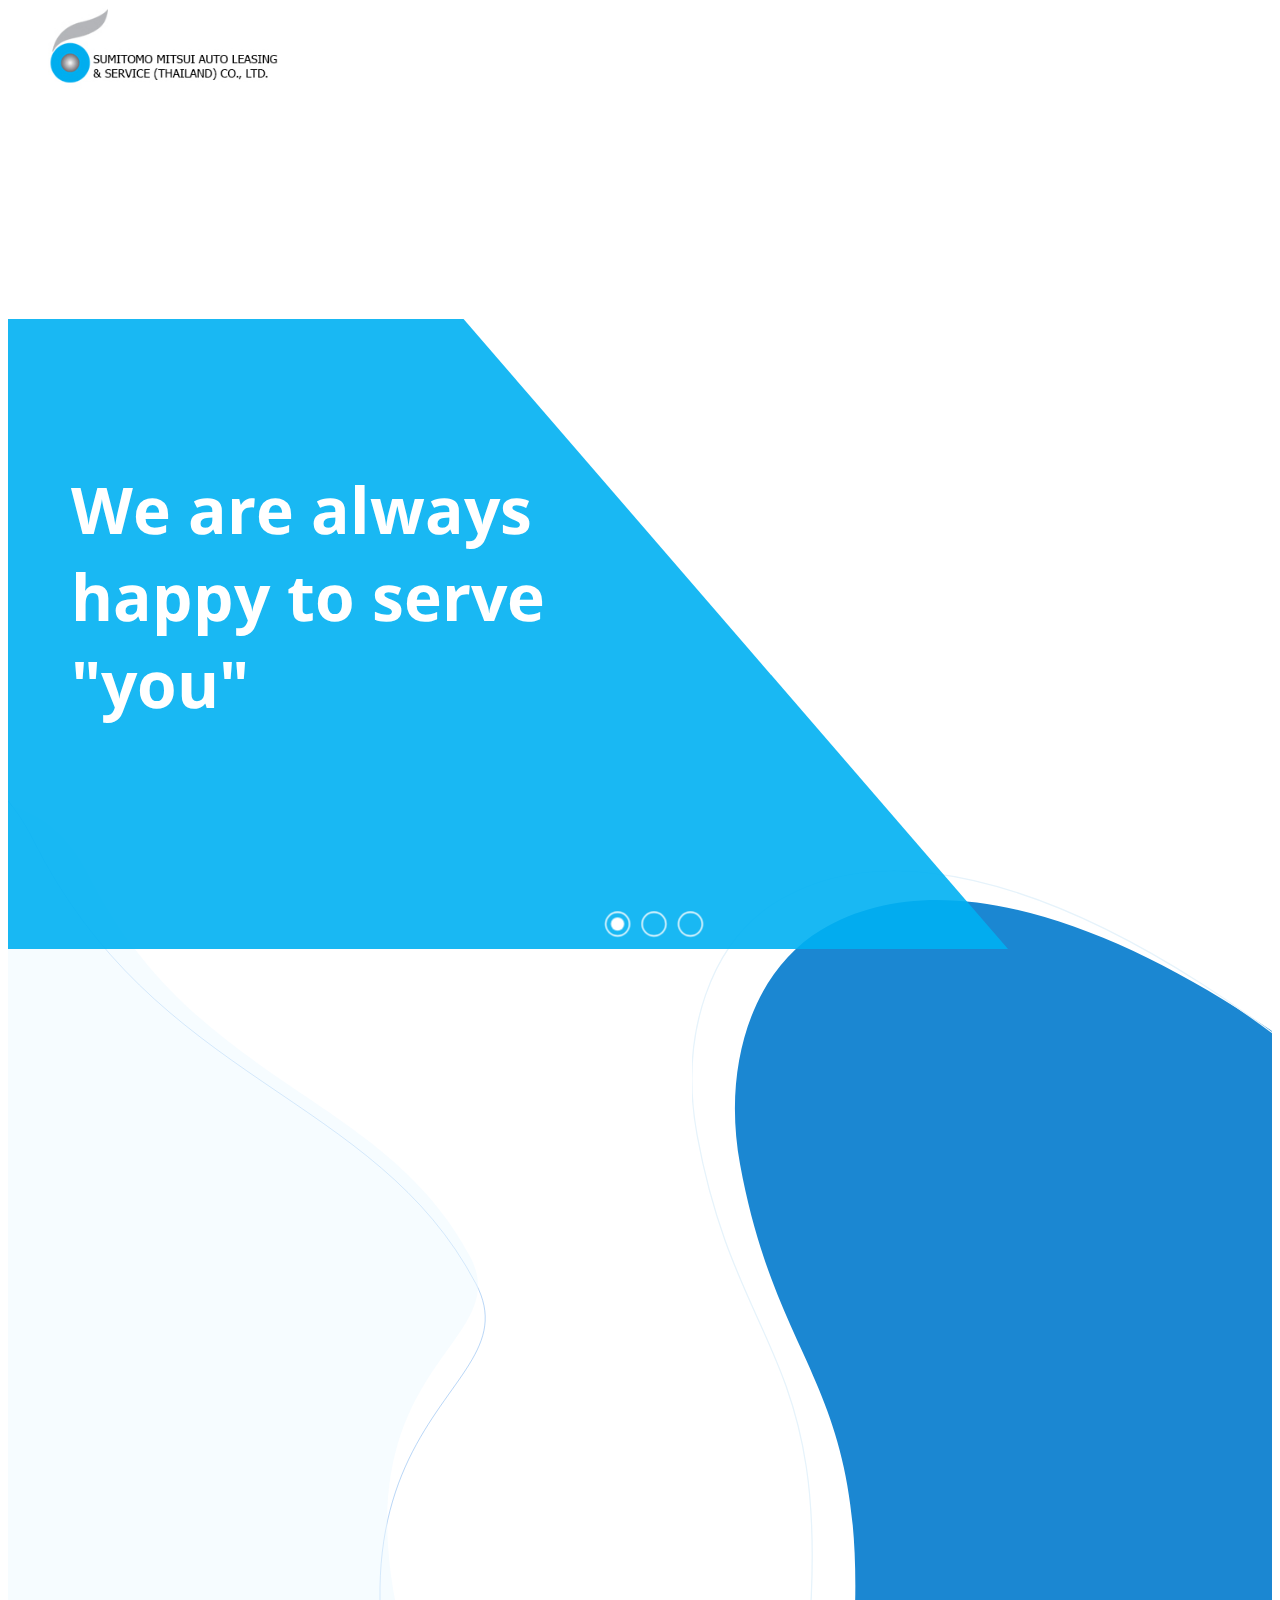
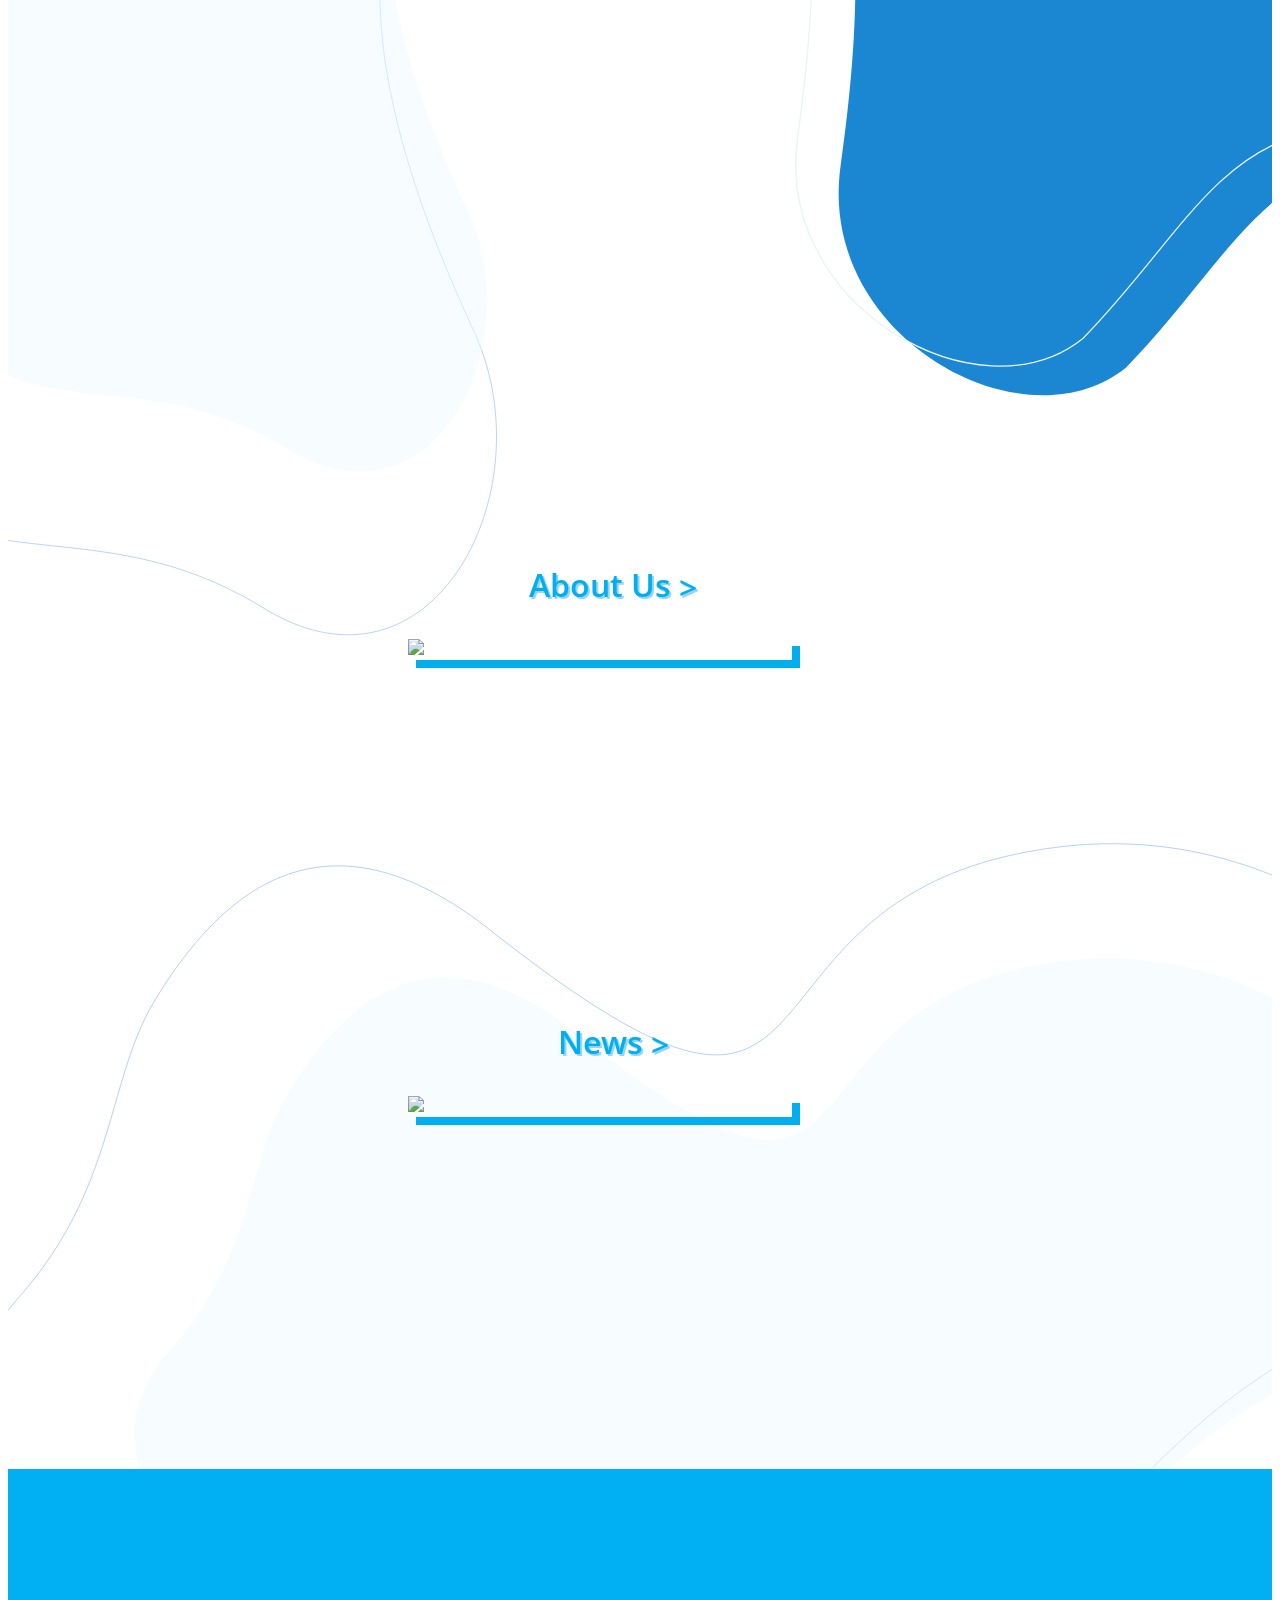
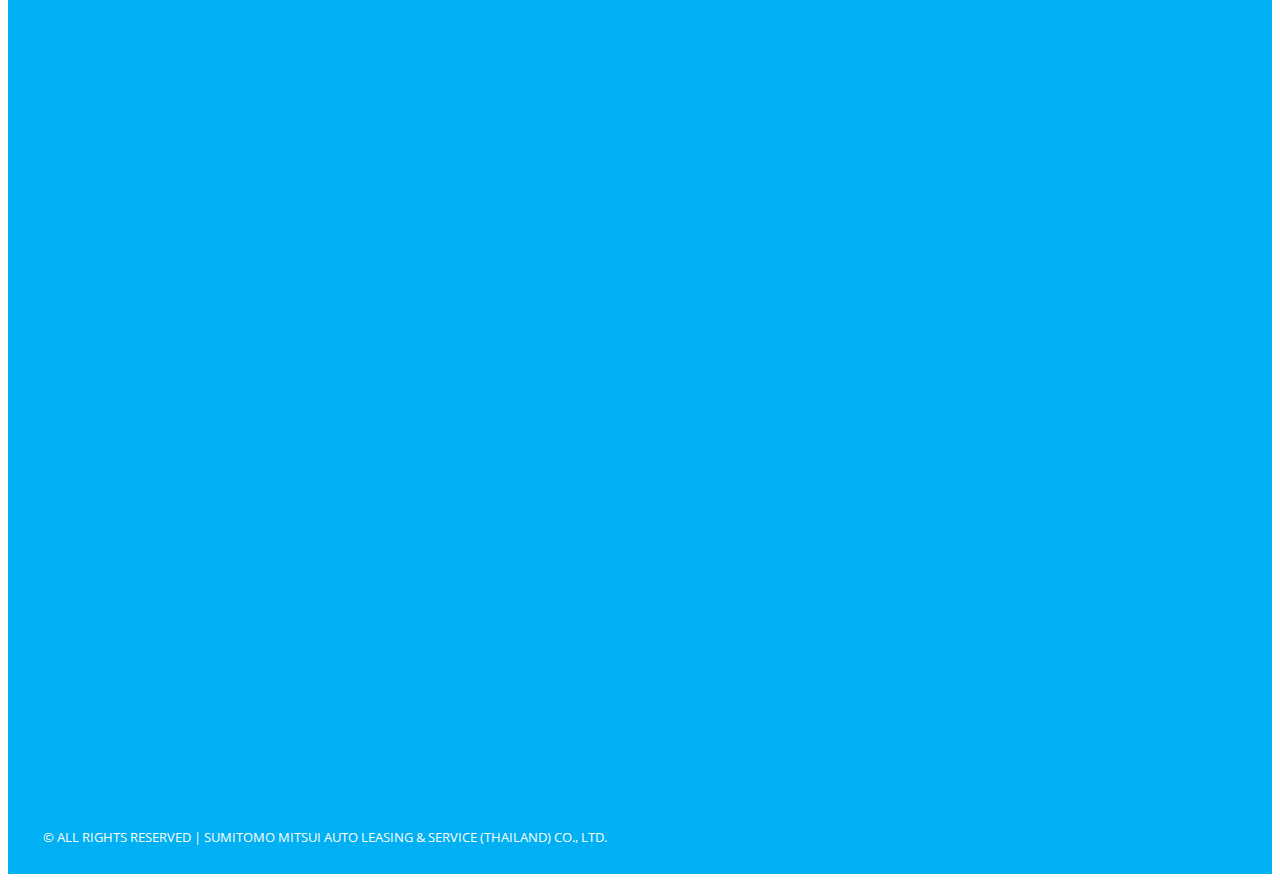
==== commit 4876192a: "." ====
--- a/sumitomo-mitsui/index.html
+++ b/sumitomo-mitsui/index.html
@@ -66,7 +66,7 @@
     </div>
     <header>
       <div class="navbar">
-        <div class="logo hasanimate fadeleft">
+        <div class="logo">
           <a href="#">
             <picture>
               <source media="(min-width: 1200px)" srcset="sources/logo/logo.jpg">
--- a/sumitomo-mitsui/asset/style.css
+++ b/sumitomo-mitsui/asset/style.css
@@ -536,9 +536,6 @@
 @media(max-width:992px){
   #welcome{
     min-height: 70vh;
-    padding:100px 0px 60px 0px;
-    position:relative;
-    display: flex;
   }
   .bluegoo{
     top:unset;
@@ -626,9 +623,10 @@
 }
 .text-col{
   display: flex;
+  justify-content: center;
 }
 .text-col.left{
-  justify-content: flex-end;
+  /* justify-content: flex-end; */
 }
 #portal .moveinright, #portal .moveinleft{
   align-self: center;
